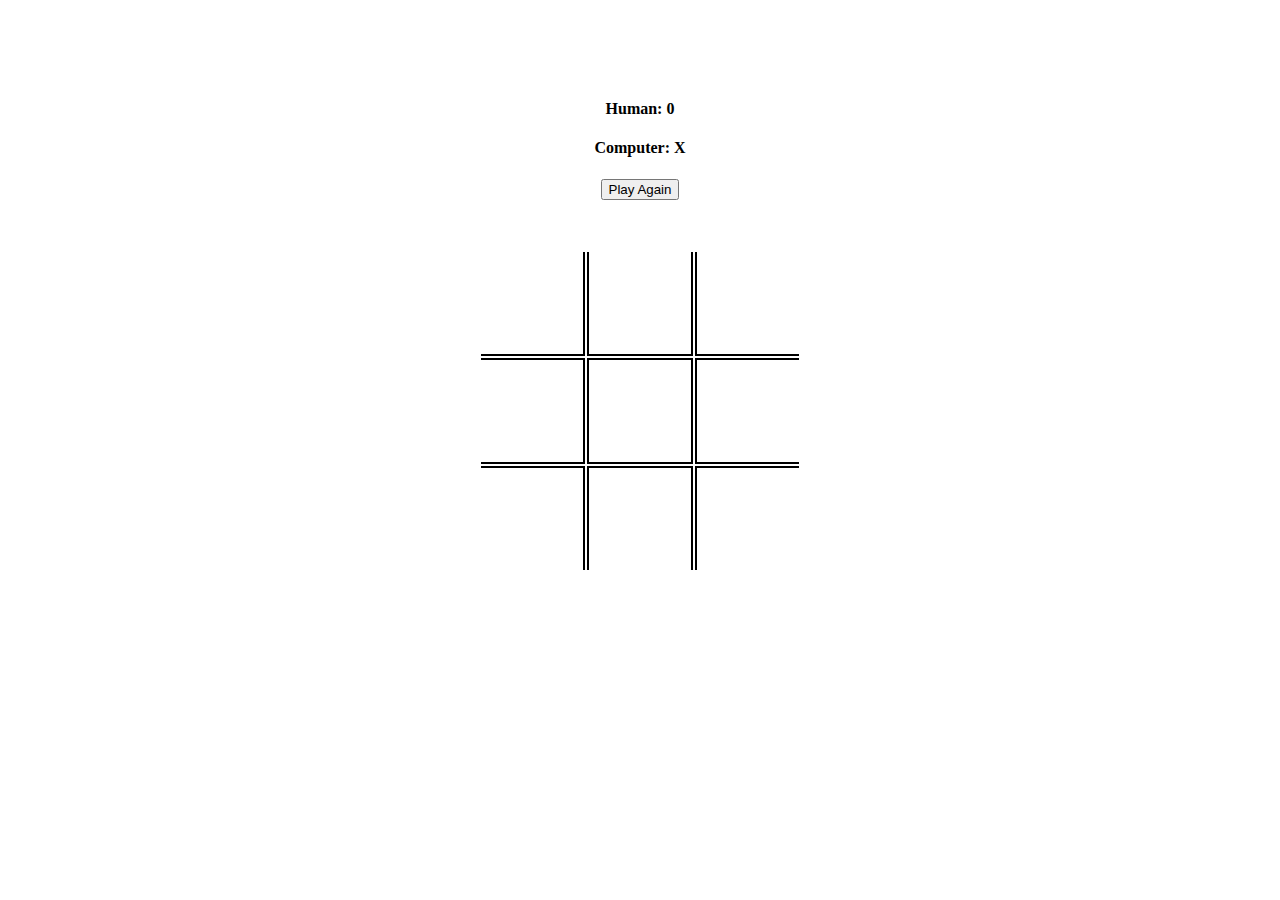
==== index.html @ e6cd22d6 "basic structure completed" ====
<!DOCTYPE html>
<html>

<head>
    <meta charset="utf-8">
    <meta http-equiv="x-ua-comatiable" content="ie=edge">
    <meta name="viewport" content="width=device-width" initial-scale=1 viewport="cover">
    <title>Tic Tac Toe</title>
    <link rel="stylesheet" type="text/css" href="bootstrap/css/bootstrap.min.css">
    <link rel="stylesheet" type="text/css" href="style.css">
</head>

<body>
	<div class="top-description">
		<h4>Human: 0</h4>
		<h4>Computer: X</h4>
		<button class="btn btn-danger" onclick="playAgain()">Play Again</button>
	</div>
    <table>
        <tbody>
            <tr>
                <td class="block" id="0"></td>
                <td class="block" id="1"></td>
                <td class="block" id="2"></td>
            </tr>
            <tr>
                <td class="block" id="3"></td>
                <td class="block" id="4"></td>
                <td class="block" id="5"></td>
            </tr>
            <tr>
                <td class="block" id="6"></td>
                <td class="block" id="7"></td>
                <td class="block" id="8"></td>
            </tr>
        </tbody>
    </table>

    <div class="resultMessage">
    	<p></p>
    </div>

    <script type="text/javascript" src="script.js"></script>
</body>

</html>
---- style.css ----
body {
	text-align: center;
	color: #000;
}

.top-description {
	margin-top: 100px;
}

td {
	border: 2px solid #000;
	width: 100px;
	height: 100px;
	font-size:50px;
	cursor: pointer;
}

table {
	margin: 50px auto;
}

table tbody tr:first-child td {
	border-top: 0;
}

table tbody tr:last-child td {
	border-bottom: 0;
}

table tbody tr td:first-child {
	border-left: 0;
}

table tbody tr td:last-child {
	border-right: 0;
}

.resultMessage {
	color: rgb(155,100,230);
	background-color: rgba(200,155,40,0.8);
	font-size: 32px;
	font-weight: bold;
	width: 300px;
	height: 100px;
	margin: auto;
	display: none;
	padding-top: 30px;
}
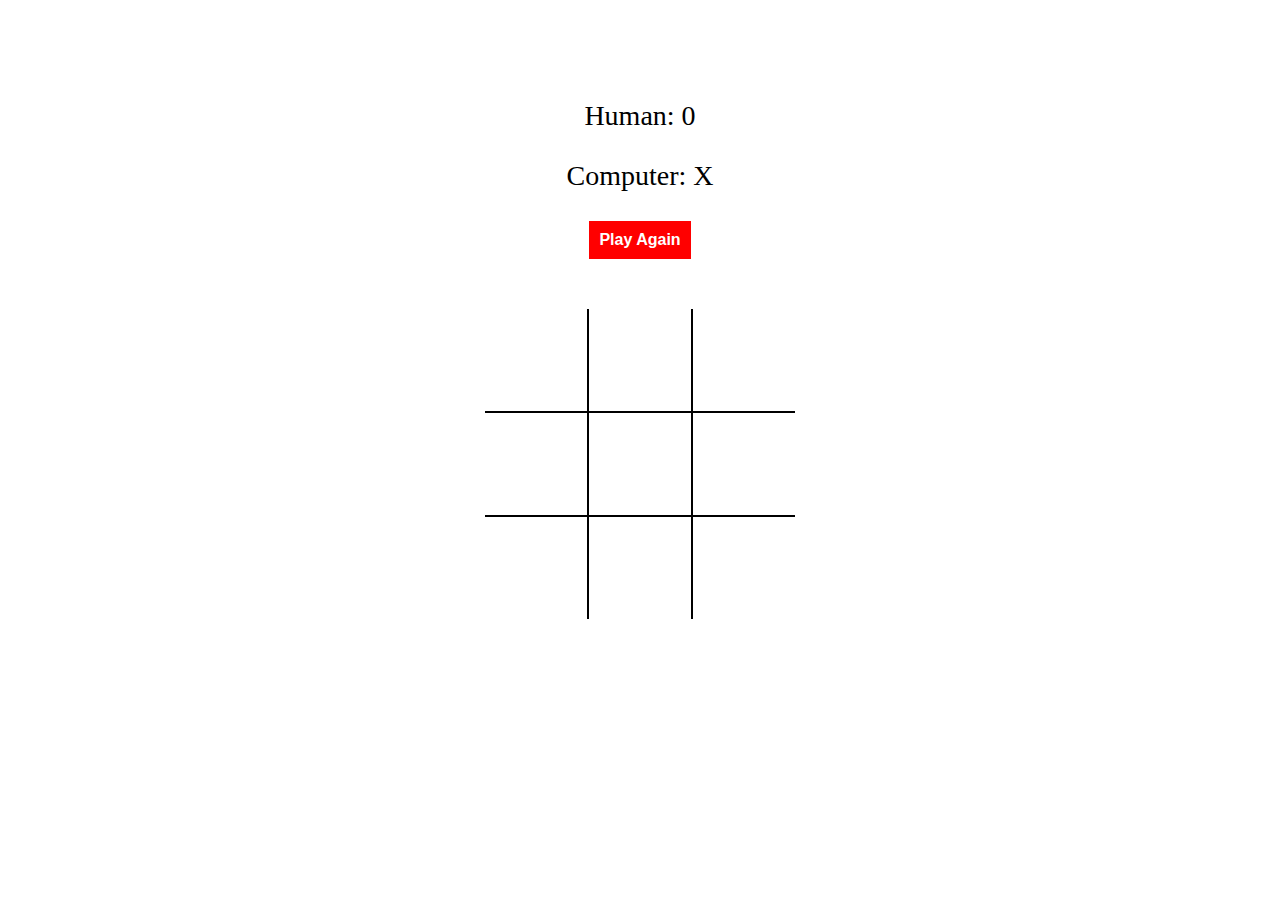
==== commit 464b3552: "structure changed" ====
--- a/index.html
+++ b/index.html
@@ -6,15 +6,14 @@
     <meta http-equiv="x-ua-comatiable" content="ie=edge">
     <meta name="viewport" content="width=device-width" initial-scale=1 viewport="cover">
     <title>Tic Tac Toe</title>
-    <link rel="stylesheet" type="text/css" href="bootstrap/css/bootstrap.min.css">
     <link rel="stylesheet" type="text/css" href="style.css">
 </head>
 
 <body>
 	<div class="top-description">
-		<h4>Human: 0</h4>
-		<h4>Computer: X</h4>
-		<button class="btn btn-danger" onclick="playAgain()">Play Again</button>
+		<p>Human: 0<p>
+		<p>Computer: X<p>
+		<button onclick="playAgain()">Play Again</button>
 	</div>
     <table>
         <tbody>
--- a/style.css
+++ b/style.css
@@ -1,10 +1,20 @@
 body {
 	text-align: center;
-	color: #000;
 }
 
 .top-description {
 	margin-top: 100px;
+	font-size: 28px;
+}
+
+button {
+	background-color: #f00;
+	color: #fff;
+	border: none;
+	padding: 10px;
+	font-size: 16px;
+	cursor: pointer;
+	font-weight: bold;
 }
 
 td {
@@ -17,6 +27,7 @@
 
 table {
 	margin: 50px auto;
+	border-collapse: collapse;
 }
 
 table tbody tr:first-child td {
@@ -44,5 +55,16 @@
 	height: 100px;
 	margin: auto;
 	display: none;
-	padding-top: 30px;
+}
+
+@media (max-width: 768px) {
+	.top-description {
+		font-size: 20px;
+		margin-top: 0;
+	}
+
+	.resultMessage {
+		height: 50px;
+		padding-bottom: 25px;
+	}
 }